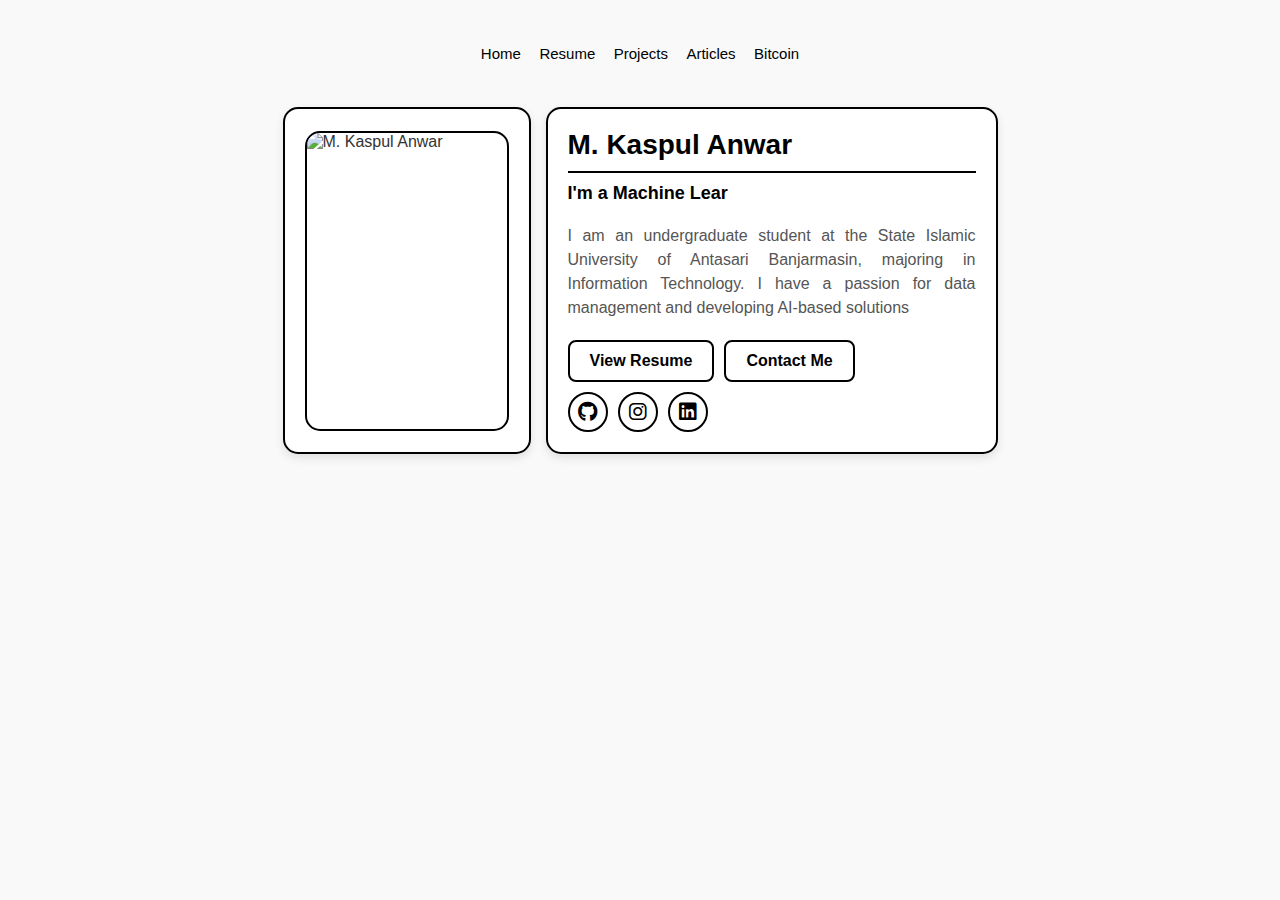
==== index.html @ f2c68bb6 "Update Responsif" ====
<!DOCTYPE html>
<html lang="en">
<head>
    <meta charset="UTF-8">
    <meta name="viewport" content="width=device-width, initial-scale=1.0">
    <title>Home Section with Social Icons</title>
    <link href="https://cdnjs.cloudflare.com/ajax/libs/font-awesome/6.0.0-beta3/css/all.min.css" rel="stylesheet">
    <style>
        * {
            margin: 0;
            padding: 0;
            box-sizing: border-box;
            font-family: 'Arial', sans-serif;
        }

        body {
            background: #f9f9f9;
            color: #333;
            display: flex;
            flex-direction: column;
            align-items: center;
            padding: 20px;
        }

        .navbar {
            display: flex;
            gap: 2.5px;
            font-size: 15px;
            margin-top: 20px;
            margin-bottom: 40px;
        }

        .navbar a {
            text-decoration: none;
            color: #000;
            transition: color 0.3s;
            padding: 5px 8px;
            position: relative;
            border-radius: 10px;
            display: flex;
            align-items: center;
            transition: all 0.3s ease;
        }

        .navbar a:hover {
            background-color: #000;
            color: #fff;
        }
        
        /* Active State */
        .navbar a.active {
            background-color: #000;
            color: #fff;
        }
        

        .container {
            max-width: 800px;
            width: 100%;
        }

        .home-section {
            display: flex;
            flex-wrap: wrap;
            justify-content: center;
            align-items: stretch;
            gap: 15px;
            max-width: 800px;
            margin: 0 auto;
        }

        .card {
            background: #fff;
            border: 2px solid #000;
            border-radius: 15px;
            padding: 20px;
            box-shadow: 0px 4px 10px rgba(0, 0, 0, 0.1);
            display: flex;
            flex-direction: column;
            justify-content: center;
        }

        .card-left {
            flex: 1;
            min-width: 200px;
            max-width: 100%;
        }

        .card-left img {
            width: 100%;
            height: 300px;
            object-fit: cover;
            border-radius: 15px;
            border: 2px solid #000;
        }

        .card-right {
            flex: 2;
            min-width: 300px;
            max-width: 500px;
            text-align: left;
        }

        .card-right h1 {
            font-size: 28px;
            margin-bottom: 10px;
            color: #000;
            position: relative;
        }

        .card-right h1::after {
            content: '';
            display: block;
            width: calc(100%);
            height: 2px;
            background-color: #000;
            margin-top: 10px;
        }

        .card-right h2 {
            font-size: 18px;
            color: #000;
            margin-bottom: 20px;
            display: flex;
            align-items: center;
            gap: 5px;
        }

        .card-right p {
            font-size: 16px;
            line-height: 1.5;
            color: #555;
            text-align: justify;
            margin-bottom: 20px;
        }

        .buttons {
            display: flex;
            gap: 10px;
            align-items: center;
            flex-wrap: wrap;
            justify-content: left;
        }

        .button {
            padding: 10px 20px;
            font-size: 16px;
            font-weight: bold;
            color: #000;
            background-color: #fff;
            border: 2px solid #000;
            border-radius: 8px;
            text-decoration: none;
            cursor: pointer;
            transition: all 0.3s ease;
        }

        .button:hover {
            background-color: #000;
            color: #fff;
        }

        .social-icons {
            display: flex;
            gap: 10px;
            justify-content: center;
        }

        .social-icons a {
            font-size: 20px;
            color: #000;
            text-decoration: none;
            display: flex;
            justify-content: center;
            align-items: center;
            width: 40px;
            height: 40px;
            background-color: #fff;
            border: 2px solid #000;
            border-radius: 50%;
            transition: all 0.3s ease;
        }

        .social-icons a:hover {
            background-color: #000;
            color: #fff;
        }
        @media (max-width: 550px) {
            .home-section {
                flex-direction: column;
                gap: 20px;
            }
        
            .card-left,
            .card-right {
                width: 100%;
            }
        
            .card-right h1,
            .card-right h2 {
                text-align: center; /* Rata tengah */
                justify-content: center;
            }
            .card-right h1::after {
               margin: auto;
               margin-top: 10px;
            }
        
            .buttons {
                justify-content: center;
            }
        
            .social-icons {
                justify-content: center; /* Rata tengah */
            }
        }
    </style>
</head>
<body>
    <nav class="navbar">
        <a href="index.html" data-target="home" id="home-link">Home</a>
        <a href="resume.html" data-target="resume" id="resume-link">Resume</a>
        <a href="projects.html" data-target="projects" id="projects-link">Projects</a>
        <a href="articles.html" data-target="articles" id="articles-link">Articles</a>
        <a href="bitcoin.html" data-target="bitcoin" id="bitcoin-link">Bitcoin</a>
    </nav>
    
    
    <section class="home-section">
        <div class="card card-left">
            <img src="https://blogger.googleusercontent.com/img/b/R29vZ2xl/AVvXsEi277pyUPRZ8IhkUAFHI1jBDt3eIYK5G6s1irQa-s4EuHJk3lelIWWgmEBHnOd67UlyhJAP5Wu8UVyNHALP0oqK2hhJg_yjeqyWth77ZHVvAFTklphyzVGSstUyrHtY4W7OfIuLnA6gDyOIQeTHrwN5nSOrpyTYtxf8rW5E-_n9ZLfVloBwz6xTrqxZYhfs/s1600/anwar.JPG" alt="M. Kaspul Anwar">
        </div>

        <div class="card card-right">
            <h1>M. Kaspul Anwar</h1>
            <h2>I'm a <span id="typing-profession"></span></h2>
            <p>
                I am an undergraduate student at the State Islamic University of Antasari Banjarmasin, majoring in Information Technology. I have a passion for data management and developing AI-based solutions
            </p>
            <div class="buttons">
                <a href="https://drive.google.com/file/d/1rWeuCDl1gkp13njfaaYcCIKgcSCaK8fY/view" class="button">View Resume</a>
                <a href="#" class="button">Contact Me</a>
                <div class="social-icons">
                    <a href="https://github.com/mkasplanwar" target="_blank"><i class="fab fa-github"></i></a>
                    <a href="https://www.instagram.com/mkasplanwar/" target="_blank"><i class="fab fa-instagram"></i></a>
                    <a href="https://www.linkedin.com/in/mkasplanwar/" target="_blank"><i class="fab fa-linkedin"></i></a>
                </div>
            </div>
        </div>
    </section>

    <script>
        
        const professions = [
            "Machine Learning Engineer",
            "Data Scientist",
            "Student",
            "Bitcoin Enthusiast"
        ];

        let currentProfession = 0;
        let typingIndex = 0;
        const typingSpeed = 60;
        const erasingSpeed = 30;
        const delayBetween = 1000;

        const typingElement = document.getElementById("typing-profession");

        function typeProfession() {
            if (typingIndex < professions[currentProfession].length) {
                typingElement.textContent += professions[currentProfession].charAt(typingIndex);
                typingIndex++;
                setTimeout(typeProfession, typingSpeed);
            } else {
                setTimeout(eraseProfession, delayBetween);
            }
        }

        function eraseProfession() {
            if (typingIndex > 0) {
                typingElement.textContent = professions[currentProfession].substring(0, typingIndex - 1);
                typingIndex--;
                setTimeout(eraseProfession, erasingSpeed);
            } else {
                currentProfession = (currentProfession + 1) % professions.length;
                setTimeout(typeProfession, typingSpeed);
            }
        }

        typeProfession();
    </script>
</body>
</html>
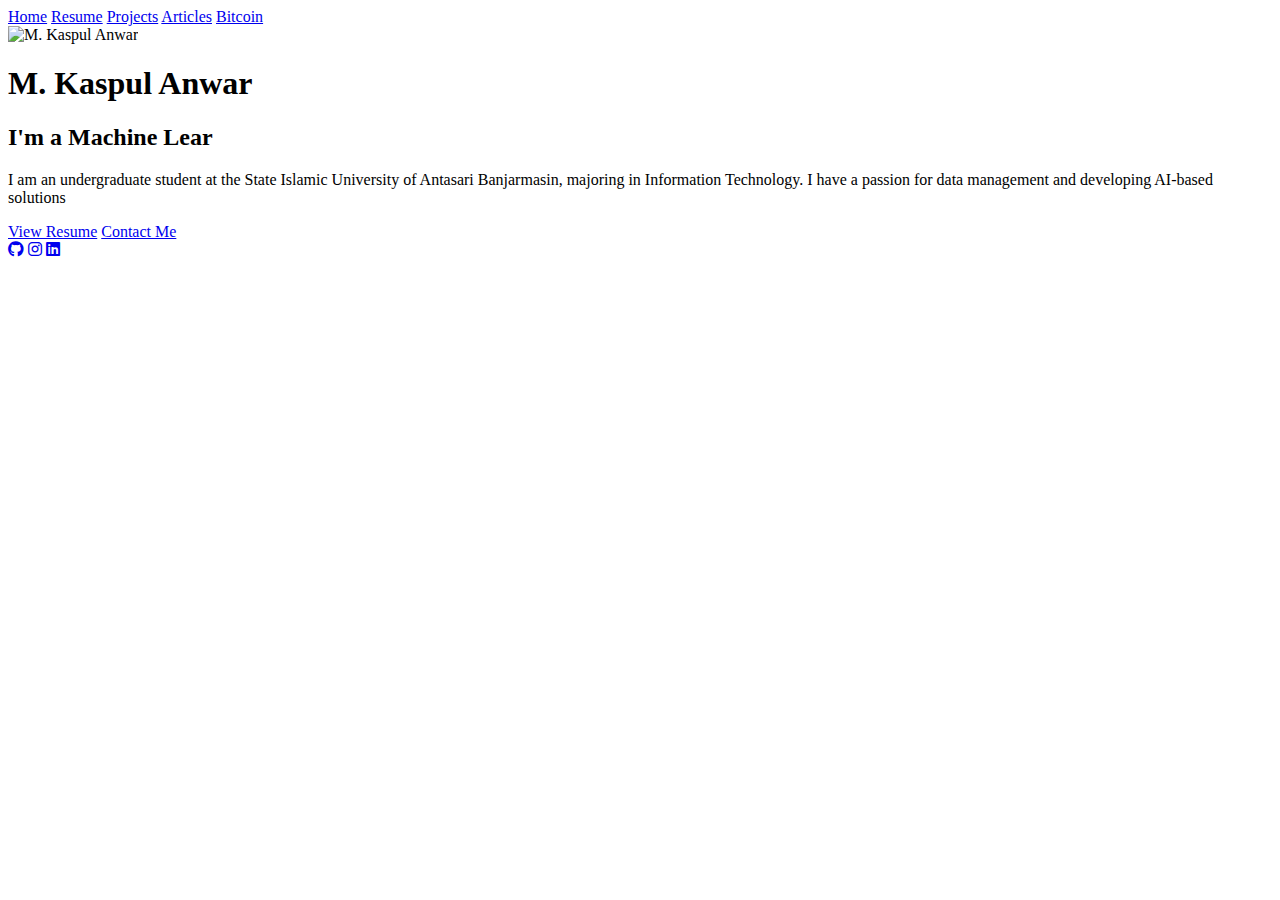
==== commit 5ad1dce9: "Memindahkan style dari index.html" ====
--- a/index.html
+++ b/index.html
@@ -4,217 +4,7 @@
     <meta charset="UTF-8">
     <meta name="viewport" content="width=device-width, initial-scale=1.0">
     <title>Home Section with Social Icons</title>
-    <link href="https://cdnjs.cloudflare.com/ajax/libs/font-awesome/6.0.0-beta3/css/all.min.css" rel="stylesheet">
-    <style>
-        * {
-            margin: 0;
-            padding: 0;
-            box-sizing: border-box;
-            font-family: 'Arial', sans-serif;
-        }
-
-        body {
-            background: #f9f9f9;
-            color: #333;
-            display: flex;
-            flex-direction: column;
-            align-items: center;
-            padding: 20px;
-        }
-
-        .navbar {
-            display: flex;
-            gap: 2.5px;
-            font-size: 15px;
-            margin-top: 20px;
-            margin-bottom: 40px;
-        }
-
-        .navbar a {
-            text-decoration: none;
-            color: #000;
-            transition: color 0.3s;
-            padding: 5px 8px;
-            position: relative;
-            border-radius: 10px;
-            display: flex;
-            align-items: center;
-            transition: all 0.3s ease;
-        }
-
-        .navbar a:hover {
-            background-color: #000;
-            color: #fff;
-        }
-        
-        /* Active State */
-        .navbar a.active {
-            background-color: #000;
-            color: #fff;
-        }
-        
-
-        .container {
-            max-width: 800px;
-            width: 100%;
-        }
-
-        .home-section {
-            display: flex;
-            flex-wrap: wrap;
-            justify-content: center;
-            align-items: stretch;
-            gap: 15px;
-            max-width: 800px;
-            margin: 0 auto;
-        }
-
-        .card {
-            background: #fff;
-            border: 2px solid #000;
-            border-radius: 15px;
-            padding: 20px;
-            box-shadow: 0px 4px 10px rgba(0, 0, 0, 0.1);
-            display: flex;
-            flex-direction: column;
-            justify-content: center;
-        }
-
-        .card-left {
-            flex: 1;
-            min-width: 200px;
-            max-width: 100%;
-        }
-
-        .card-left img {
-            width: 100%;
-            height: 300px;
-            object-fit: cover;
-            border-radius: 15px;
-            border: 2px solid #000;
-        }
-
-        .card-right {
-            flex: 2;
-            min-width: 300px;
-            max-width: 500px;
-            text-align: left;
-        }
-
-        .card-right h1 {
-            font-size: 28px;
-            margin-bottom: 10px;
-            color: #000;
-            position: relative;
-        }
-
-        .card-right h1::after {
-            content: '';
-            display: block;
-            width: calc(100%);
-            height: 2px;
-            background-color: #000;
-            margin-top: 10px;
-        }
-
-        .card-right h2 {
-            font-size: 18px;
-            color: #000;
-            margin-bottom: 20px;
-            display: flex;
-            align-items: center;
-            gap: 5px;
-        }
-
-        .card-right p {
-            font-size: 16px;
-            line-height: 1.5;
-            color: #555;
-            text-align: justify;
-            margin-bottom: 20px;
-        }
-
-        .buttons {
-            display: flex;
-            gap: 10px;
-            align-items: center;
-            flex-wrap: wrap;
-            justify-content: left;
-        }
-
-        .button {
-            padding: 10px 20px;
-            font-size: 16px;
-            font-weight: bold;
-            color: #000;
-            background-color: #fff;
-            border: 2px solid #000;
-            border-radius: 8px;
-            text-decoration: none;
-            cursor: pointer;
-            transition: all 0.3s ease;
-        }
-
-        .button:hover {
-            background-color: #000;
-            color: #fff;
-        }
-
-        .social-icons {
-            display: flex;
-            gap: 10px;
-            justify-content: center;
-        }
-
-        .social-icons a {
-            font-size: 20px;
-            color: #000;
-            text-decoration: none;
-            display: flex;
-            justify-content: center;
-            align-items: center;
-            width: 40px;
-            height: 40px;
-            background-color: #fff;
-            border: 2px solid #000;
-            border-radius: 50%;
-            transition: all 0.3s ease;
-        }
-
-        .social-icons a:hover {
-            background-color: #000;
-            color: #fff;
-        }
-        @media (max-width: 550px) {
-            .home-section {
-                flex-direction: column;
-                gap: 20px;
-            }
-        
-            .card-left,
-            .card-right {
-                width: 100%;
-            }
-        
-            .card-right h1,
-            .card-right h2 {
-                text-align: center; /* Rata tengah */
-                justify-content: center;
-            }
-            .card-right h1::after {
-               margin: auto;
-               margin-top: 10px;
-            }
-        
-            .buttons {
-                justify-content: center;
-            }
-        
-            .social-icons {
-                justify-content: center; /* Rata tengah */
-            }
-        }
-    </style>
+    <link href="https://cdnjs.cloudflare.com/ajax/libs/font-awesome/6.0.0-beta3/css/all.min.css" rel="stylesheet">       
 </head>
 <body>
     <nav class="navbar">
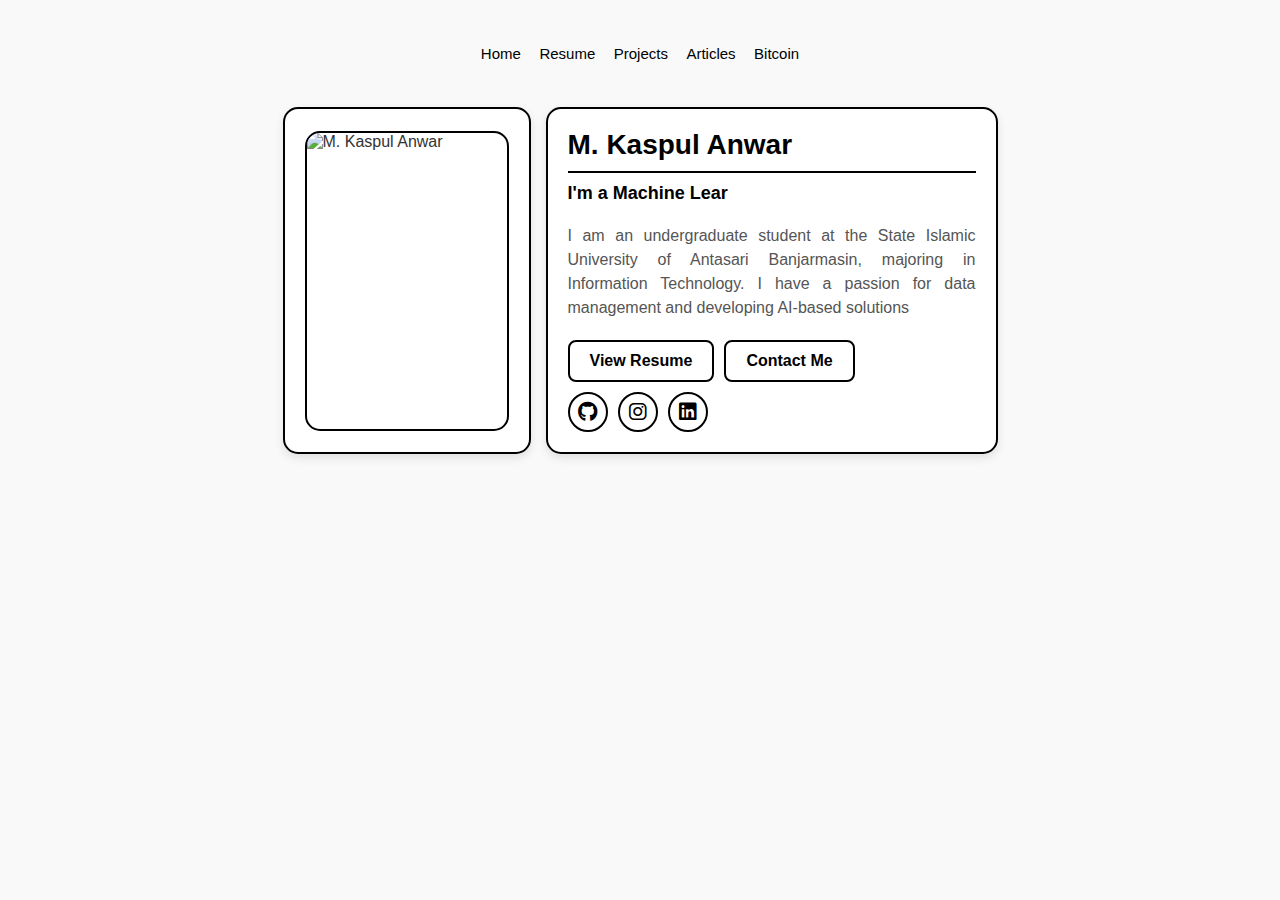
==== commit d4354525: "link ke css" ====
--- a/index.html
+++ b/index.html
@@ -5,6 +5,7 @@
     <meta name="viewport" content="width=device-width, initial-scale=1.0">
     <title>Home Section with Social Icons</title>
     <link href="https://cdnjs.cloudflare.com/ajax/libs/font-awesome/6.0.0-beta3/css/all.min.css" rel="stylesheet">       
+    <link rel="stylesheet" href="css/index.css">
 </head>
 <body>
     <nav class="navbar">
--- a/css/index.css
+++ b/css/index.css
@@ -0,0 +1,208 @@
+ * {
+            margin: 0;
+            padding: 0;
+            box-sizing: border-box;
+            font-family: 'Arial', sans-serif;
+        }
+
+        body {
+            background: #f9f9f9;
+            color: #333;
+            display: flex;
+            flex-direction: column;
+            align-items: center;
+            padding: 20px;
+        }
+
+        .navbar {
+            display: flex;
+            gap: 2.5px;
+            font-size: 15px;
+            margin-top: 20px;
+            margin-bottom: 40px;
+        }
+
+        .navbar a {
+            text-decoration: none;
+            color: #000;
+            transition: color 0.3s;
+            padding: 5px 8px;
+            position: relative;
+            border-radius: 10px;
+            display: flex;
+            align-items: center;
+            transition: all 0.3s ease;
+        }
+
+        .navbar a:hover {
+            background-color: #000;
+            color: #fff;
+        }
+        
+        /* Active State */
+        .navbar a.active {
+            background-color: #000;
+            color: #fff;
+        }
+        
+
+        .container {
+            max-width: 800px;
+            width: 100%;
+        }
+
+        .home-section {
+            display: flex;
+            flex-wrap: wrap;
+            justify-content: center;
+            align-items: stretch;
+            gap: 15px;
+            max-width: 800px;
+            margin: 0 auto;
+        }
+
+        .card {
+            background: #fff;
+            border: 2px solid #000;
+            border-radius: 15px;
+            padding: 20px;
+            box-shadow: 0px 4px 10px rgba(0, 0, 0, 0.1);
+            display: flex;
+            flex-direction: column;
+            justify-content: center;
+        }
+
+        .card-left {
+            flex: 1;
+            min-width: 200px;
+            max-width: 100%;
+        }
+
+        .card-left img {
+            width: 100%;
+            height: 300px;
+            object-fit: cover;
+            border-radius: 15px;
+            border: 2px solid #000;
+        }
+
+        .card-right {
+            flex: 2;
+            min-width: 300px;
+            max-width: 500px;
+            text-align: left;
+        }
+
+        .card-right h1 {
+            font-size: 28px;
+            margin-bottom: 10px;
+            color: #000;
+            position: relative;
+        }
+
+        .card-right h1::after {
+            content: '';
+            display: block;
+            width: calc(100%);
+            height: 2px;
+            background-color: #000;
+            margin-top: 10px;
+        }
+
+        .card-right h2 {
+            font-size: 18px;
+            color: #000;
+            margin-bottom: 20px;
+            display: flex;
+            align-items: center;
+            gap: 5px;
+        }
+
+        .card-right p {
+            font-size: 16px;
+            line-height: 1.5;
+            color: #555;
+            text-align: justify;
+            margin-bottom: 20px;
+        }
+
+        .buttons {
+            display: flex;
+            gap: 10px;
+            align-items: center;
+            flex-wrap: wrap;
+            justify-content: left;
+        }
+
+        .button {
+            padding: 10px 20px;
+            font-size: 16px;
+            font-weight: bold;
+            color: #000;
+            background-color: #fff;
+            border: 2px solid #000;
+            border-radius: 8px;
+            text-decoration: none;
+            cursor: pointer;
+            transition: all 0.3s ease;
+        }
+
+        .button:hover {
+            background-color: #000;
+            color: #fff;
+        }
+
+        .social-icons {
+            display: flex;
+            gap: 10px;
+            justify-content: center;
+        }
+
+        .social-icons a {
+            font-size: 20px;
+            color: #000;
+            text-decoration: none;
+            display: flex;
+            justify-content: center;
+            align-items: center;
+            width: 40px;
+            height: 40px;
+            background-color: #fff;
+            border: 2px solid #000;
+            border-radius: 50%;
+            transition: all 0.3s ease;
+        }
+
+        .social-icons a:hover {
+            background-color: #000;
+            color: #fff;
+        }
+        @media (max-width: 550px) {
+            .home-section {
+                flex-direction: column;
+                gap: 20px;
+            }
+        
+            .card-left,
+            .card-right {
+                width: 100%;
+            }
+        
+            .card-right h1,
+            .card-right h2 {
+                text-align: center; /* Rata tengah */
+                justify-content: center;
+            }
+            .card-right h1::after {
+               margin: auto;
+               margin-top: 10px;
+            }
+        
+            .buttons {
+                justify-content: center;
+            }
+        
+            .social-icons {
+                justify-content: center; /* Rata tengah */
+            }
+        }
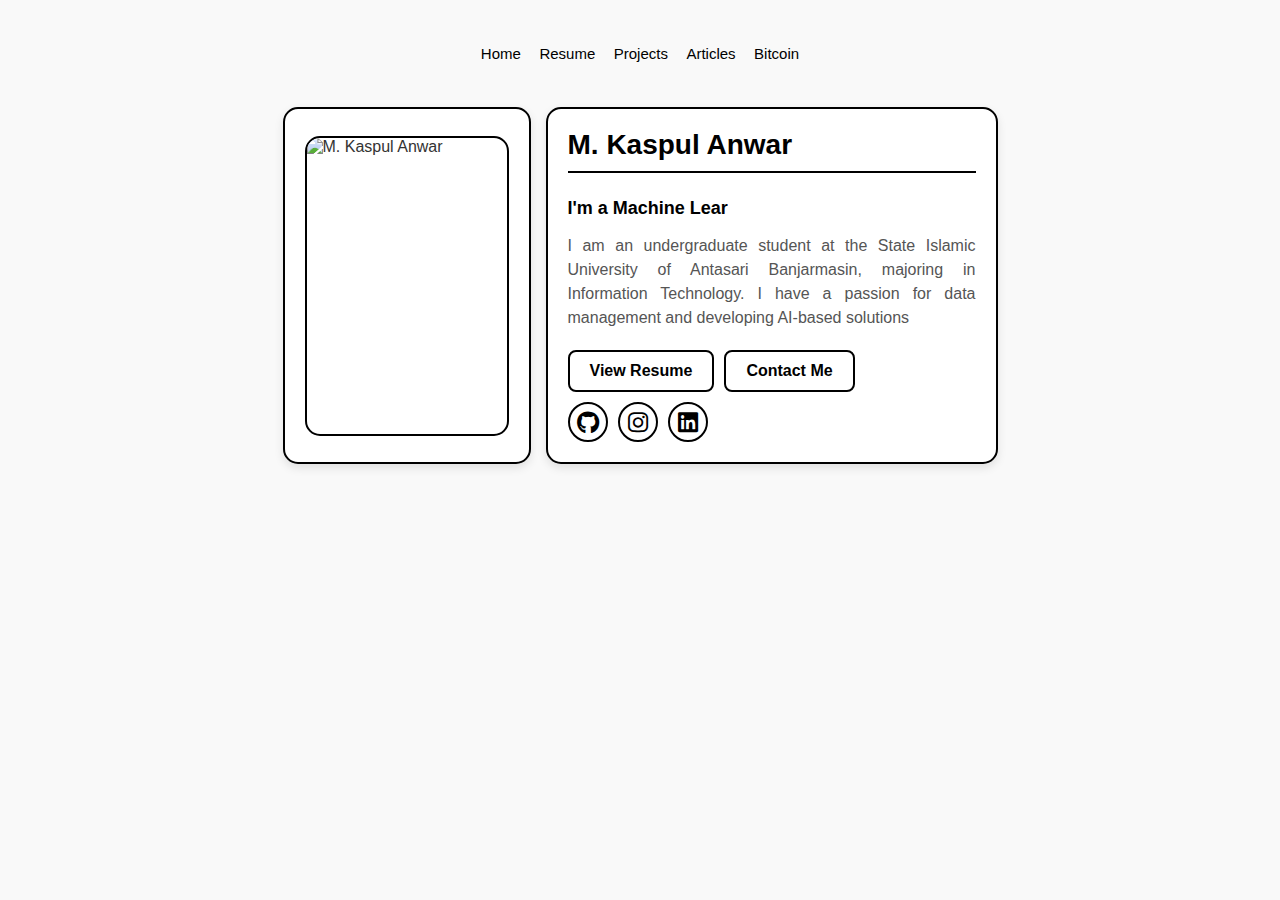
==== commit a81fae0d: "Add Favicon" ====
--- a/index.html
+++ b/index.html
@@ -5,6 +5,7 @@
     <meta name="viewport" content="width=device-width, initial-scale=1.0">
     <title>Home Section with Social Icons</title>
     <link href="https://cdnjs.cloudflare.com/ajax/libs/font-awesome/6.0.0-beta3/css/all.min.css" rel="stylesheet">       
+    <link rel="icon" href="https://blogger.googleusercontent.com/img/b/R29vZ2xl/AVvXsEi8nF1jVMv5-t9JIrUESikyTP80iqEatJx67mye-Wm0lk-XnmTopw59QgwCaNdS9iH-cmwhfIglf82oQ_dLq5XzgwV8XooBToyytWt-4p1Azt9avPx2DX6YoOsHo8CyDne-I7rz3f_isJKa9hMJp-hkVMkJDN5jSIdf8ozL-Ic53ykHAdVzTWSSn6sCJ2wY/s1600/favicon.png" type="image/png">
     <link rel="stylesheet" href="css/index.css">
 </head>
 <body>
--- a/css/index.css
+++ b/css/index.css
@@ -112,7 +112,8 @@
         .card-right h2 {
             font-size: 18px;
             color: #000;
-            margin-bottom: 20px;
+            margin-bottom: 15px;
+            margin-top: 15px;
             display: flex;
             align-items: center;
             gap: 5px;
@@ -159,7 +160,7 @@
         }
 
         .social-icons a {
-            font-size: 20px;
+            font-size: 23px;
             color: #000;
             text-decoration: none;
             display: flex;
